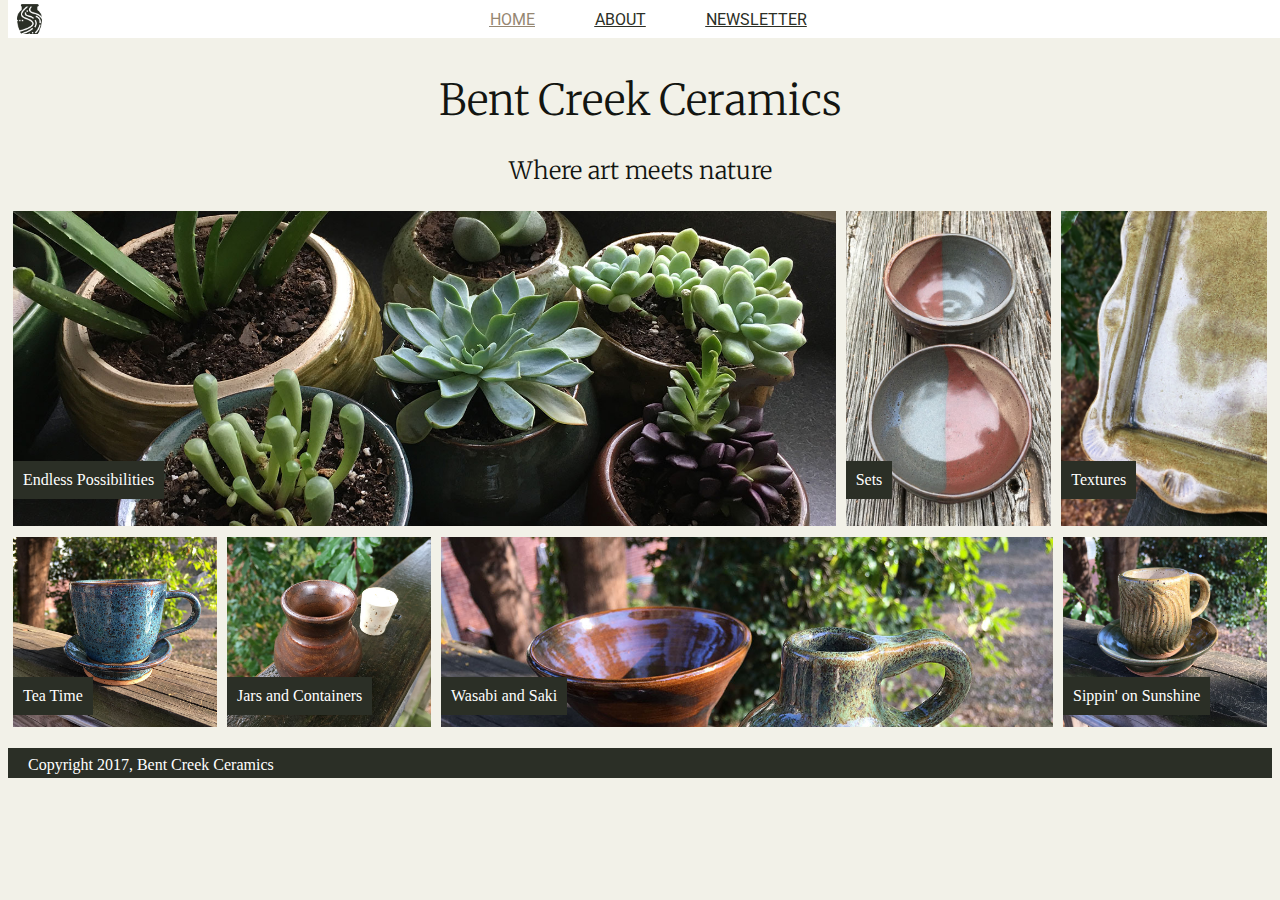
==== index.html @ ab182fc5 "Hover logo working" ====
<!DOCTYPE HTML>

<html>

  <head>

    <title>Bent Creek Ceramics</title>

    <link href="https://fonts.googleapis.com/css?family=Merriweather|Roboto" rel="stylesheet">
    <link href="meyers.css" rel="stylesheet">
    <link href="styles.css" rel="stylesheet">
    <meta charset="utf-8">
    <meta content="IE=edge,chrome=1" http-equiv="X-UA-Compatible">

  </head>

  <body>

    <header>

        <a href="./index.html" id="logo"></a>
        <ul class="nav-container">
          <li class ="nav-button" id="current-page"><a href=./index.html>Home</a></li>
          <li class="nav-button"><a href="./about.html">About</a></li>
          <li class="nav-button"><a href="./newsletter.html">Newsletter</a></li>
        </ul>

    </header>

    <div id="wrapper">

      <main>
      <br>
      <br>


        <div class="title-area">
          <h1>Bent Creek Ceramics</h1>

          <h2>Where art meets nature</h2>
        </div>

        <ul id="top-row">

          <li class="product-li" id="product1">
            <div class="content-box">Endless Possibilities</div>
          </li>

          <li class="product-li" id="product2">
            <div class="content-box">Sets</div>
          </li>

          <li class="product-li" id="product3">
            <div class="content-box">Textures</div>
          </li>

        </ul>

        <ul id="bottom-row">

          <li class="product-li" id="product4">
            <div class="content-box">Tea Time</div>
          </li>

          <li class="product-li" id="product5">
            <div class="content-box">Jars and Containers</div>
          </li>

          <li class="product-li" id="product6">
            <div class="content-box">Wasabi and Saki</div>
          </li>

          <li class="product-li" id="product7">
            <div class="content-box">Sippin' on Sunshine</div>
          </li>

        </ul>

      </main>


      <footer>

        <p>Copyright 2017, Bent Creek Ceramics</p>

      </footer>

    </div>
  </body>
</html>
---- styles.css ----
/*

Background: #F2F1E8
Text: #131511
Inline Link: #968772
Inline Link (Hover): #967343
Navigation Background: #FFFFFF
Navigation Text: #2B2F26
Navigation Text (Hover): #CD5D67
Navigation Text (Active) #968772
Button Background: #968772
Button Background (Hover): #967343
Button Text: #F2F1E8
Button Text (Hover): #FFFFFF
Input Border Bottom: #968772
Input Border Bottom (Focus): #967343

font-family: 'Roboto', sans-serif;
font-family: 'Merriweather', sans-serif;

*/

/*General*/

#wrapper{
  width: 100%;
  margin: 0 auto;
}

h1, h2, h3 {
  font-family: 'Merriweather', serif;
  color: #131511;
}

body{
  background-color: #F2F1E8;
}

h1{
  font-size: 32pt;
  text-align: center;
  font-weight: lighter;
}

h2{
  font-size: 18pt;
  font-weight: 100;
  text-align: left;
  clear: both;
}

.title-area h2{
  text-align: center;
}

h3{
  font-size: 14pt;
  font-weight: 100;
}

a {
  color: #968772;
}

a:hover{
  color: #967343;
}

/*Header and Footer*/

header{
  height: 40px;
  background-color: #FFFFFF;
  z-index: 200;
  position: fixed;
  width: 100%;
  margin-top: -10px;
}

#logo{
  position: absolute;
  width: 30px;
  height: 30px;
  margin: 6px;
  background:transparent url('images/bent-creek-logo.png') center top no-repeat;
  background-size: 25px;
  z-index: 400;
}

#logo:hover{
  background:transparent url('images/bent-creek-logo-coral.png') center top no-repeat;
  background-size: 25px;
}

.nav-container{
  display: flex;
  flex-direction: row;
  justify-content: center;
  list-style: none;
  color: #131511;
  font-family: 'Roboto', sans-serif;
  text-transform: uppercase;
  text-decoration: underline;
  margin: 0px;
  padding: 0px;
}

.nav-button{
  margin: 12px 30px 0px 30px;
}

.nav-button a{
  color: #2B2F26;
}

.nav-button a:hover{
  color: #CD5D67;
}

#current-page a {
  color: #968772;
}

#current-page a:hover {
  color: #CD5D67;
}

footer{
  height: 30px;
  background-color: #2B2F26;

}

footer p{
  font: inherit;
  color: white;
  margin-left: 20px;
  padding-top: 8px;
}

/*Index Page Pictures Stuff*/

#top-row{
  display:flex;
  flex-wrap: nowrap; /*don't really need this*/
  flex-direction: row;
  justify-content: space-between;
  list-style: none;
  padding: 0px;
  height: 325px;
}

#bottom-row{
  display:flex;
  flex-wrap: nowrap; /*don't really need this*/
  flex-direction: row;
  justify-content: space-between;
  list-style: none;
  padding: 0px;
  height: 200px;
  margin-top: -15px;
}

#top-row .product-li{
  background-size: cover;
  margin: 5px;
}

#bottom-row .product-li{
  background-size: cover;
  margin: 5px;
}

#product1{
  flex-grow: 4;
  background: url(./images/product-1.jpg);
  background-position: center;
}
#product2{
  background: url(./images/product-2.jpg);
  flex-grow: 1;
  background-position: center;
}
#product3{
  background: url(./images/product-3.jpg);
  flex-grow: 1;
  background-position: center;
}

#product4{
  flex-grow: 1;
  background: url(./images/product-4.jpg);
  background-position: center;
}
#product5{
  background: url(./images/product-5.jpg);
  flex-grow: 1;
  background-position: center;
}
#product6{
  background: url(./images/product-6.jpg);
  flex-grow: 3;
  background-position: top;
}

#product7{
  background: url(./images/product-7.jpg);
  flex-grow: 1;
  background-position: center;
}

#top-row .content-box{
  background-color: #2B2F26;
  color: white;
  display: inline-block;
  padding: 10px;
  position: absolute;
  margin-top: 250px;
}

#bottom-row .content-box{
  background-color: #2B2F26;
  color: white;
  display: inline-block;
  padding: 10px;
  position: absolute;
  margin-top: 140px;
}


/* Newsletter */

#newsletter-bg img{
  height: 100%;
  width: 100%;
  z-index: 50;
}

input[type="submit"]{
  background-color: #1fabe5;
  color: white;
  font: inherit;
  text-align: center;
  text-transform: uppercase;
  padding: 15px 20px 15px 20px;
  border-radius: 6px;
  width: auto;
  height: auto;
  border: none;
}

form{
  margin: 13%;
  background-color: white;
  width: 74%;
  z-index: 100;
  position: absolute;
  margin-top: -55%;
}

#form-intro-text-container{
  text-align: center;
  margin-top: 5%;
}

#nameInput{
  border: none;
  font-family: 'Merriweather', sans-serif;
  font-size: .7em;
  width: 100%;
}

#emailInput {
  border: none;
  font-family: 'Merriweather', sans-serif;
  font-size: .7em;
  width: 100%;
}

.form-wrapper{
  width: 80%;
  margin: 2% 0 2% 10%;
  border-bottom: 1px solid lightgray;
}

#submit_container{
  text-align: center;
}

#signupButton{
  background-color: #968772;
  border-radius: 2px;
  color: #F2F1E8;
  padding: 2% 4% 2% 4%;
  margin:2%;
  font-size: .7em;
  text-transform: none;
}

#signupButton:hover{
  background-color: #967343;
  color: #FFFFFF
}

  /*About Page*/

.page-break-image{
  width: 100%;
  height: 50%;
  padding: 75px 0px 75px 0px;
  background-image: url("./images/background-3.jpg");
  background-size: cover;
  background-position: fixed;
}

.big-white-text{
  color: white;
}

.left-image-w-description{
  width: 150px;
  margin: 0px 20px 20px 0px;
  float: left;
}

.left-image-w-description img{
  width: 150px;
}

blockquote{
  clear: both;
  margin: 0px 0px 0px 0px;
  padding: 5px 0px 5px 0px;
  border-left: 1px solid #968772;
  padding-left: 30px;
  font-style: italic;
}

.right-image-w-description{
  width: 150px;
  margin: 0px 0px 20px 20px;
  float: right;
  text-align: center;
}

.right-image-w-description img{
  width: 150px;
}

table, thead, th, td{
  border-collapse: collapse;
  border: 1px solid #968772;
  padding: 10px 10px 10px 10px;

}

.body-text-indent-wrapper{
  padding: 0px 100px 50px 100px;
}

#row1, #row3{
  background-color: #F2DFDC;
}

/*table{
  width: 100%;
}*/

/*thead{
  background: #1fabe5;
  color: white;

}*/
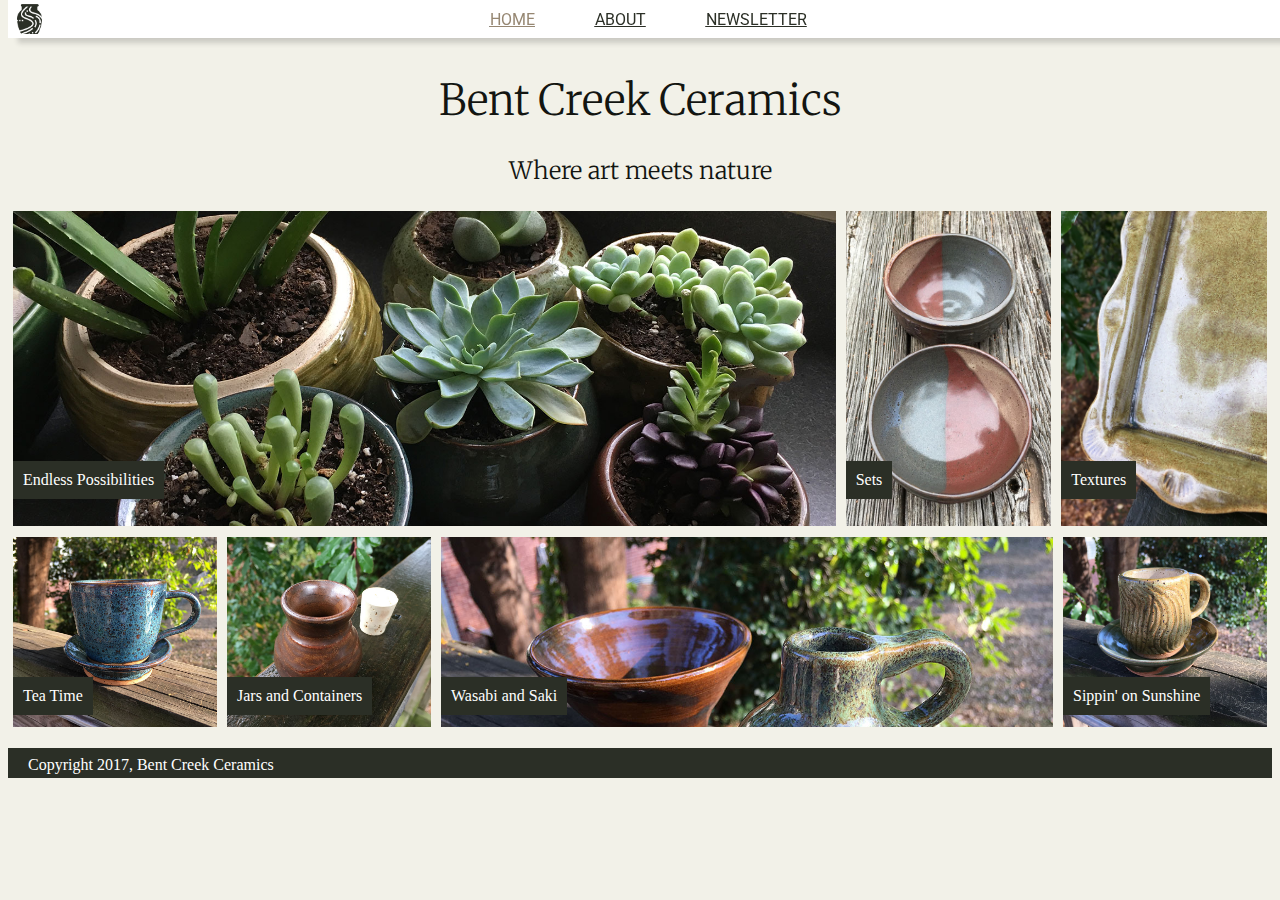
==== commit ef81995f: "Added favicon" ====
--- a/index.html
+++ b/index.html
@@ -5,6 +5,8 @@
   <head>
 
     <title>Bent Creek Ceramics</title>
+
+    <link rel="shortcut icon" href="favicon.ico" type="image/x-icon">
 
     <link href="https://fonts.googleapis.com/css?family=Merriweather|Roboto" rel="stylesheet">
     <link href="meyers.css" rel="stylesheet">
--- a/styles.css
+++ b/styles.css
@@ -58,11 +58,11 @@
   font-weight: 100;
 }
 
-a {
+p a {
   color: #968772;
 }
 
-a:hover{
+p a:hover{
   color: #967343;
 }
 
@@ -75,6 +75,7 @@
   position: fixed;
   width: 100%;
   margin-top: -10px;
+  box-shadow: 10px 5px 5px rgba(50,50,50,.2);
 }
 
 #logo{
@@ -255,32 +256,33 @@
   width: 74%;
   z-index: 100;
   position: absolute;
-  margin-top: -55%;
+  margin-top: -50%;
 }
 
 #form-intro-text-container{
   text-align: center;
-  margin-top: 5%;
-}
-
-#nameInput{
-  border: none;
-  font-family: 'Merriweather', sans-serif;
-  font-size: .7em;
-  width: 100%;
-}
-
-#emailInput {
-  border: none;
-  font-family: 'Merriweather', sans-serif;
-  font-size: .7em;
-  width: 100%;
-}
+  padding: 1%;
+}
+
+.input-line{
+border: none;
+border-bottom: 1px solid #968772;
+font-family: 'Merriweather', sans-serif;
+font-size: .7em;
+width: 85%;
+margin: 2%;
+}
+
+.input-line:focus{
+  outline: none;
+  border-bottom: 1px solid #967343;
+}
+
 
 .form-wrapper{
   width: 80%;
   margin: 2% 0 2% 10%;
-  border-bottom: 1px solid lightgray;
+  border-bottom: 1px solid #968772;
 }
 
 #submit_container{
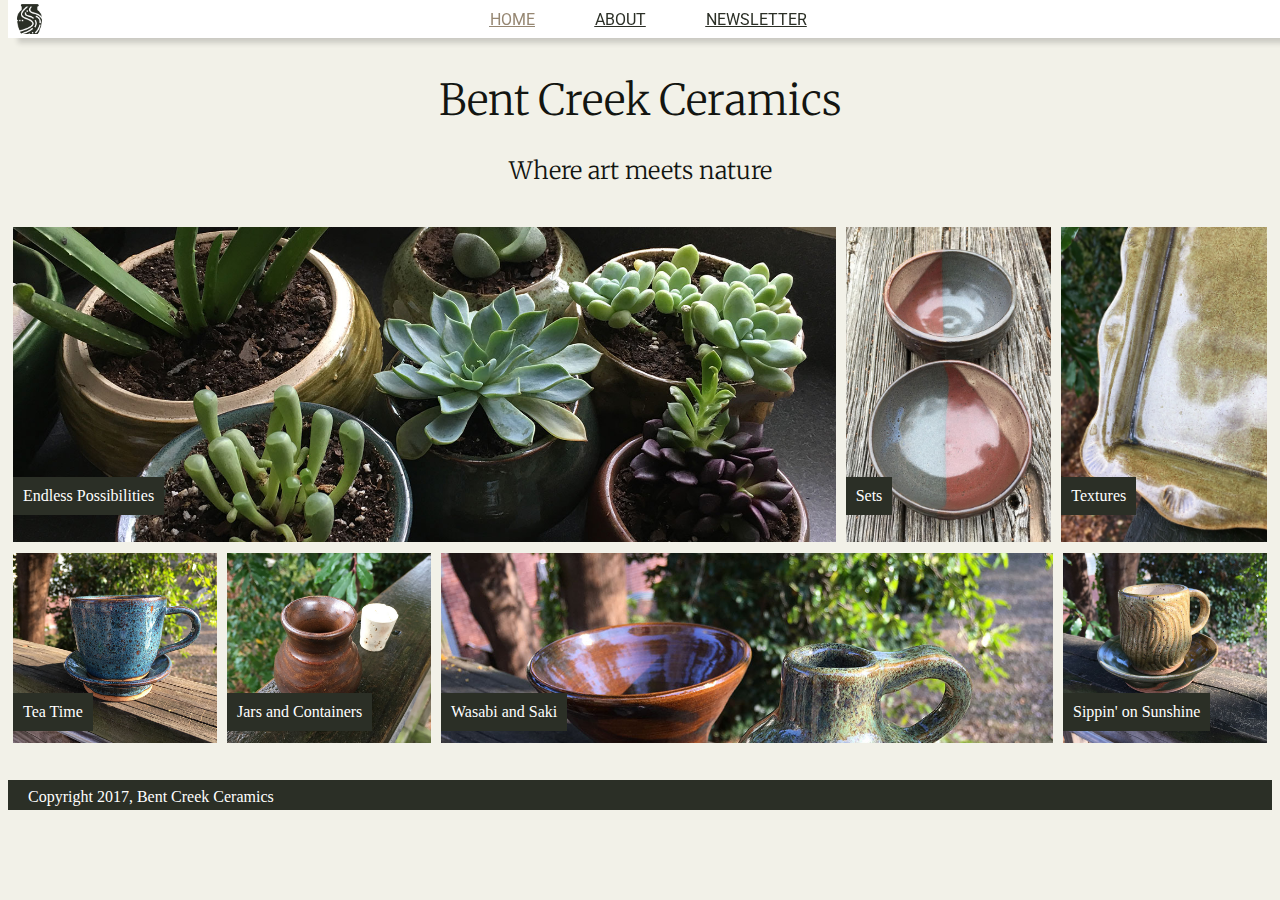
==== commit 69097e36: "About to break front page (reset point)" ====
--- a/index.html
+++ b/index.html
@@ -41,42 +41,45 @@
 
           <h2>Where art meets nature</h2>
         </div>
+        <div id="rows-container">
 
-        <ul id="top-row">
+          <ul id="top-row">
 
-          <li class="product-li" id="product1">
-            <div class="content-box">Endless Possibilities</div>
-          </li>
+            <li class="product-li" id="product1">
+              <div class="content-box">Endless Possibilities</div>
+            </li>
 
-          <li class="product-li" id="product2">
-            <div class="content-box">Sets</div>
-          </li>
+            <li class="product-li" id="product2">
+              <div class="content-box">Sets</div>
+            </li>
 
-          <li class="product-li" id="product3">
-            <div class="content-box">Textures</div>
-          </li>
+            <li class="product-li" id="product3">
+              <div class="content-box">Textures</div>
+            </li>
 
-        </ul>
+          </ul>
 
-        <ul id="bottom-row">
+          <ul id="bottom-row">
 
-          <li class="product-li" id="product4">
-            <div class="content-box">Tea Time</div>
-          </li>
+            <li class="product-li" id="product4">
+              <div class="content-box">Tea Time</div>
+            </li>
 
-          <li class="product-li" id="product5">
-            <div class="content-box">Jars and Containers</div>
-          </li>
+            <li class="product-li" id="product5">
+              <div class="content-box">Jars and Containers</div>
+            </li>
 
-          <li class="product-li" id="product6">
-            <div class="content-box">Wasabi and Saki</div>
-          </li>
+            <li class="product-li" id="product6">
+              <div class="content-box">Wasabi and Saki</div>
+            </li>
 
-          <li class="product-li" id="product7">
-            <div class="content-box">Sippin' on Sunshine</div>
-          </li>
+            <li class="product-li" id="product7">
+              <div class="content-box">Sippin' on Sunshine</div>
+            </li>
 
-        </ul>
+          </ul>
+
+        </div>
 
       </main>
 
--- a/styles.css
+++ b/styles.css
@@ -141,6 +141,13 @@
 
 /*Index Page Pictures Stuff*/
 
+#rows-container{
+  display: flex;
+  flex-direction: column;
+  align-items: stretch;
+  align-content:stretch;
+}
+
 #top-row{
   display:flex;
   flex-wrap: nowrap; /*don't really need this*/
@@ -149,6 +156,8 @@
   list-style: none;
   padding: 0px;
   height: 325px;
+  flex-shrink: 1;
+  flex-grow: 1;
 }
 
 #bottom-row{
@@ -160,6 +169,8 @@
   padding: 0px;
   height: 200px;
   margin-top: -15px;
+  flex-shrink: 1;
+  flex-grow: 1;
 }
 
 #top-row .product-li{
@@ -312,7 +323,7 @@
   padding: 75px 0px 75px 0px;
   background-image: url("./images/background-3.jpg");
   background-size: cover;
-  background-position: fixed;
+  background-attachment: fixed;
 }
 
 .big-white-text{
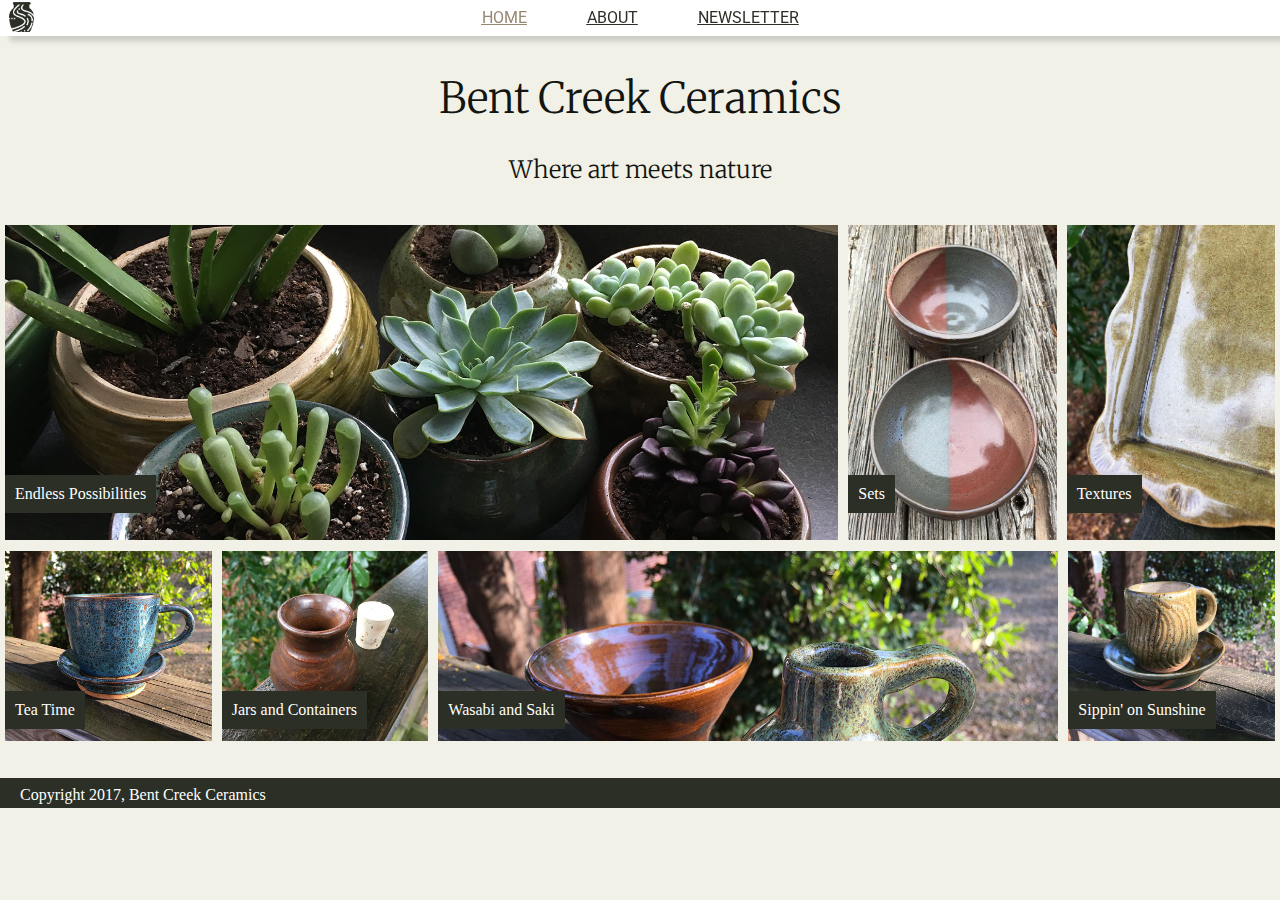
==== commit b9a07138: "Time for nightmode..." ====
--- a/index.html
+++ b/index.html
@@ -13,6 +13,8 @@
     <link href="styles.css" rel="stylesheet">
     <meta charset="utf-8">
     <meta content="IE=edge,chrome=1" http-equiv="X-UA-Compatible">
+
+
 
   </head>
 
@@ -91,5 +93,8 @@
       </footer>
 
     </div>
+
+    <script type="text/javascript" src="nightmode.js"></script>
+
   </body>
 </html>
--- a/styles.css
+++ b/styles.css
@@ -34,6 +34,8 @@
 
 body{
   background-color: #F2F1E8;
+  margin: 0;
+  padding-top: .5%;
 }
 
 h1{
@@ -63,7 +65,12 @@
 }
 
 p a:hover{
+  transition-duration: 1s;
   color: #967343;
+}
+
+p {
+  line-height: 200%;
 }
 
 /*Header and Footer*/
@@ -89,6 +96,7 @@
 }
 
 #logo:hover{
+  transition-duration: 1s;
   background:transparent url('images/bent-creek-logo-coral.png') center top no-repeat;
   background-size: 25px;
 }
@@ -115,6 +123,7 @@
 }
 
 .nav-button a:hover{
+  transition-duration: 1s;
   color: #CD5D67;
 }
 
@@ -123,6 +132,7 @@
 }
 
 #current-page a:hover {
+  transition-duration: 1s;
   color: #CD5D67;
 }
 
@@ -188,6 +198,7 @@
   background: url(./images/product-1.jpg);
   background-position: center;
 }
+
 #product2{
   background: url(./images/product-2.jpg);
   flex-grow: 1;
@@ -242,11 +253,15 @@
 
 /* Newsletter */
 
-#newsletter-bg img{
-  height: 100%;
-  width: 100%;
-  z-index: 50;
-}
+body[id="newsletter-body"]{
+  background-image: url(./images/background-2.jpg);
+  background-repeat: no-repeat;
+  background-attachment: fixed;
+  background-position: top;
+  background-size: cover;
+  /*width: 100%;*/
+}
+
 
 input[type="submit"]{
   background-color: #1fabe5;
@@ -262,17 +277,28 @@
 }
 
 form{
-  margin: 13%;
+  /*margin: 13%;*/
   background-color: white;
-  width: 74%;
+  width: auto;
+  padding: 10px 40px 10px 40px;
   z-index: 100;
   position: absolute;
-  margin-top: -50%;
+  /*margin-top: 10%;*/
+}
+
+#form-flex-wrapper{
+  position: absolute;
+  height: 100%;
+  width: 100%;
+  display: flex;
+  justify-content: center;
+  align-items: center;
 }
 
 #form-intro-text-container{
   text-align: center;
-  padding: 1%;
+  /*padding: 1%;*/
+  /*width: 90%;*/
 }
 
 .input-line{
@@ -311,6 +337,7 @@
 }
 
 #signupButton:hover{
+  transition-duration: 1s;
   background-color: #967343;
   color: #FFFFFF
 }
@@ -336,6 +363,10 @@
   float: left;
 }
 
+.left-image-w-description p{
+  line-height: 130%;
+}
+
 .left-image-w-description img{
   width: 150px;
 }
@@ -356,6 +387,10 @@
   text-align: center;
 }
 
+.right-image-w-description p{
+  line-height: 130%;
+}
+
 .right-image-w-description img{
   width: 150px;
 }
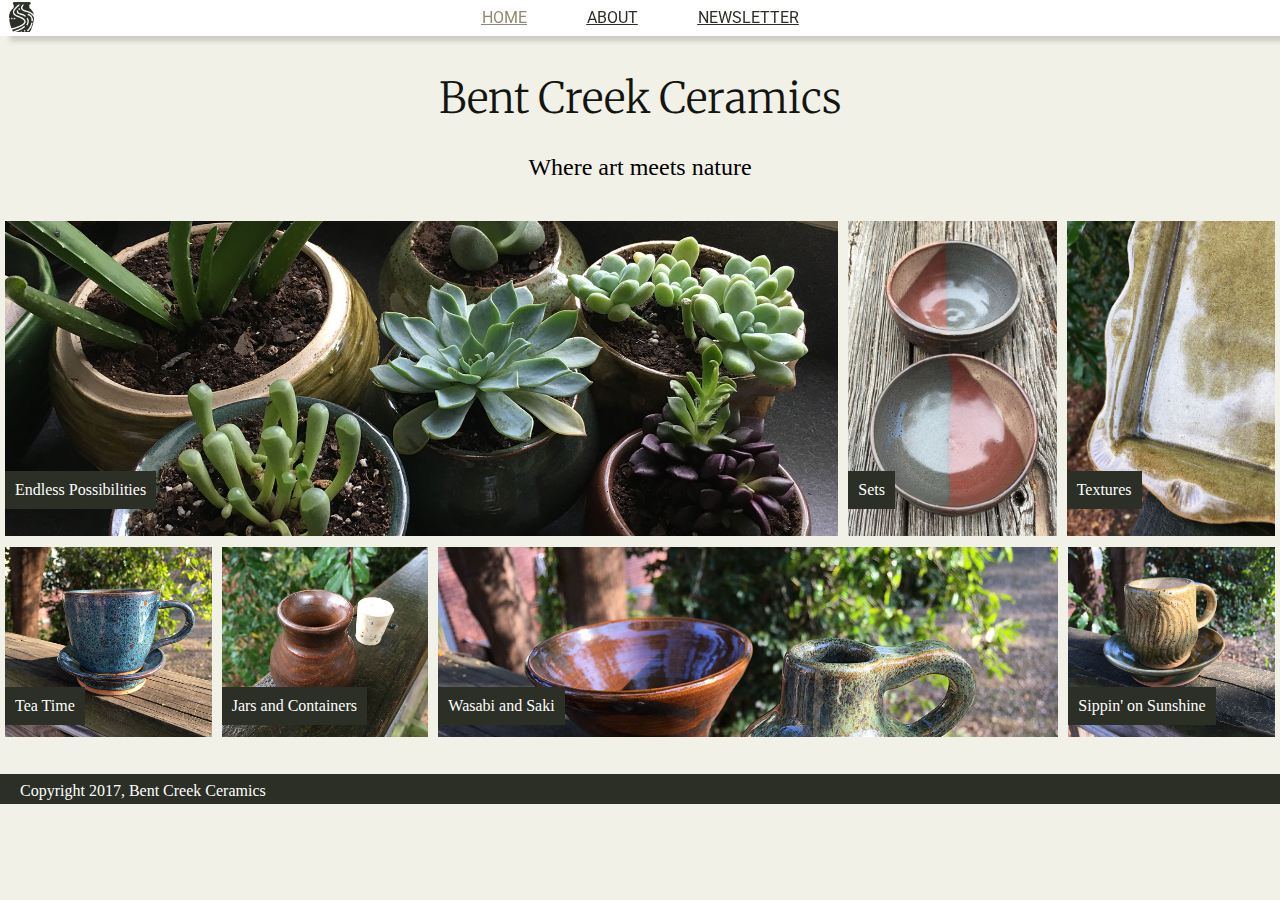
==== commit da343d46: "Changing CSS" ====
--- a/index.html
+++ b/index.html
@@ -9,7 +9,6 @@
     <link rel="shortcut icon" href="favicon.ico" type="image/x-icon">
 
     <link href="https://fonts.googleapis.com/css?family=Merriweather|Roboto" rel="stylesheet">
-    <link href="meyers.css" rel="stylesheet">
     <link href="styles.css" rel="stylesheet">
     <meta charset="utf-8">
     <meta content="IE=edge,chrome=1" http-equiv="X-UA-Compatible">
@@ -18,65 +17,65 @@
 
   </head>
 
-  <body>
+  <body id="body" class="day">
 
     <header>
 
-        <a href="./index.html" id="logo"></a>
-        <ul class="nav-container">
+        <button id="logo" class="day"></button>
+        <ul class="day nav-container">
           <li class ="nav-button" id="current-page"><a href=./index.html>Home</a></li>
-          <li class="nav-button"><a href="./about.html">About</a></li>
-          <li class="nav-button"><a href="./newsletter.html">Newsletter</a></li>
+          <li class="day nav-button"><a href="./about.html">About</a></li>
+          <li class="day nav-button"><a href="./newsletter.html">Newsletter</a></li>
         </ul>
 
     </header>
 
-    <div id="wrapper">
+    <div id="wrapper" class="day">
 
       <main>
       <br>
       <br>
 
 
-        <div class="title-area">
-          <h1>Bent Creek Ceramics</h1>
+        <div class="day title-area">
+          <h1 class="day">Bent Creek Ceramics</h1>
 
-          <h2>Where art meets nature</h2>
+          <h2 class="day">Where art meets nature</h2>
         </div>
-        <div id="rows-container">
+        <div class="day" id="rows-container">
 
-          <ul id="top-row">
+          <ul class="day" id="top-row">
 
-            <li class="product-li" id="product1">
-              <div class="content-box">Endless Possibilities</div>
+            <li class="day product-li" id="product1">
+              <div class="day content-box">Endless Possibilities</div>
             </li>
 
-            <li class="product-li" id="product2">
-              <div class="content-box">Sets</div>
+            <li class="day product-li" id="product2">
+              <div class="day content-box">Sets</div>
             </li>
 
-            <li class="product-li" id="product3">
-              <div class="content-box">Textures</div>
+            <li class="day product-li" id="product3">
+              <div class="day content-box">Textures</div>
             </li>
 
           </ul>
 
           <ul id="bottom-row">
 
-            <li class="product-li" id="product4">
-              <div class="content-box">Tea Time</div>
+            <li class="day product-li" id="product4">
+              <div class="day content-box">Tea Time</div>
             </li>
 
-            <li class="product-li" id="product5">
-              <div class="content-box">Jars and Containers</div>
+            <li class="day product-li" id="product5">
+              <div class="day content-box">Jars and Containers</div>
             </li>
 
-            <li class="product-li" id="product6">
-              <div class="content-box">Wasabi and Saki</div>
+            <li class="day product-li" id="product6">
+              <div class="day content-box">Wasabi and Saki</div>
             </li>
 
-            <li class="product-li" id="product7">
-              <div class="content-box">Sippin' on Sunshine</div>
+            <li class="day product-li" id="product7">
+              <div class="day content-box">Sippin' on Sunshine</div>
             </li>
 
           </ul>
@@ -86,15 +85,15 @@
       </main>
 
 
-      <footer>
+      <footer class="day">
 
-        <p>Copyright 2017, Bent Creek Ceramics</p>
+        <p class="day">Copyright 2017, Bent Creek Ceramics</p>
 
       </footer>
 
     </div>
 
-    <script type="text/javascript" src="nightmode.js"></script>
+    <script type="text/javascript" src="script.js"></script>
 
   </body>
 </html>
--- a/styles.css
+++ b/styles.css
@@ -27,15 +27,31 @@
   margin: 0 auto;
 }
 
-h1, h2, h3 {
+h1, h3 {
   font-family: 'Merriweather', serif;
+  /*color: #131511;*/
+}
+
+.day h1, h3 {
   color: #131511;
 }
 
-body{
-  background-color: #F2F1E8;
+.night h1, h3 {
+  color: #ababab;
+}
+
+body {
+  /*background-color: #F2F1E8;*/
   margin: 0;
   padding-top: .5%;
+}
+
+body[class="day"]{
+  background-color: #F2F1E8;
+}
+
+body[class="night"]{
+  background-color: #303030;
 }
 
 h1{
@@ -60,8 +76,13 @@
   font-weight: 100;
 }
 
-p a {
+
+.day p a {
   color: #968772;
+}
+
+.night p a {
+  color: #41321d;
 }
 
 p a:hover{
@@ -77,7 +98,6 @@
 
 header{
   height: 40px;
-  background-color: #FFFFFF;
   z-index: 200;
   position: fixed;
   width: 100%;
@@ -85,19 +105,33 @@
   box-shadow: 10px 5px 5px rgba(50,50,50,.2);
 }
 
+.day header{
+  background-color: #FFFFFF;
+  }
+
+.night header{
+  background-color: #black;
+}
+
 #logo{
   position: absolute;
   width: 30px;
   height: 30px;
   margin: 6px;
+  z-index: 400;
+  border: none;
+  outline: none;
+}
+
+.night #logo{
+  transition-duration: 1s;
+  background:transparent url('images/bent-creek-logo-coral.png') center top no-repeat;
+  background-size: 25px;
+}
+
+.day #logo{
+  transition-duration: 1s;
   background:transparent url('images/bent-creek-logo.png') center top no-repeat;
-  background-size: 25px;
-  z-index: 400;
-}
-
-#logo:hover{
-  transition-duration: 1s;
-  background:transparent url('images/bent-creek-logo-coral.png') center top no-repeat;
   background-size: 25px;
 }
 
@@ -106,7 +140,6 @@
   flex-direction: row;
   justify-content: center;
   list-style: none;
-  color: #131511;
   font-family: 'Roboto', sans-serif;
   text-transform: uppercase;
   text-decoration: underline;
@@ -114,6 +147,14 @@
   padding: 0px;
 }
 
+.nav-container .day {
+    color: #131511;
+}
+
+.nav-container .night {
+    color: ##5b5b5b;
+}
+
 .nav-button{
   margin: 12px 30px 0px 30px;
 }
@@ -138,8 +179,14 @@
 
 footer{
   height: 30px;
+}
+
+.day footer {
   background-color: #2B2F26;
-
+}
+
+.night footer {
+  background-color: #50544c;
 }
 
 footer p{
@@ -233,7 +280,6 @@
 }
 
 #top-row .content-box{
-  background-color: #2B2F26;
   color: white;
   display: inline-block;
   padding: 10px;
@@ -241,8 +287,15 @@
   margin-top: 250px;
 }
 
+#top-row .day{
+  background-color: #2B2F26;
+}
+
+#top-row .night{
+  background-color: #43473d;
+}
+
 #bottom-row .content-box{
-  background-color: #2B2F26;
   color: white;
   display: inline-block;
   padding: 10px;
@@ -250,8 +303,16 @@
   margin-top: 140px;
 }
 
-
-/* Newsletter */
+#bottom-row .day{
+  background-color: #2B2F26;
+}
+
+#bottom-row .night{
+  background-color: #43473d;
+}
+
+ /*Newsletter */
+
 
 body[id="newsletter-body"]{
   background-image: url(./images/background-2.jpg);
